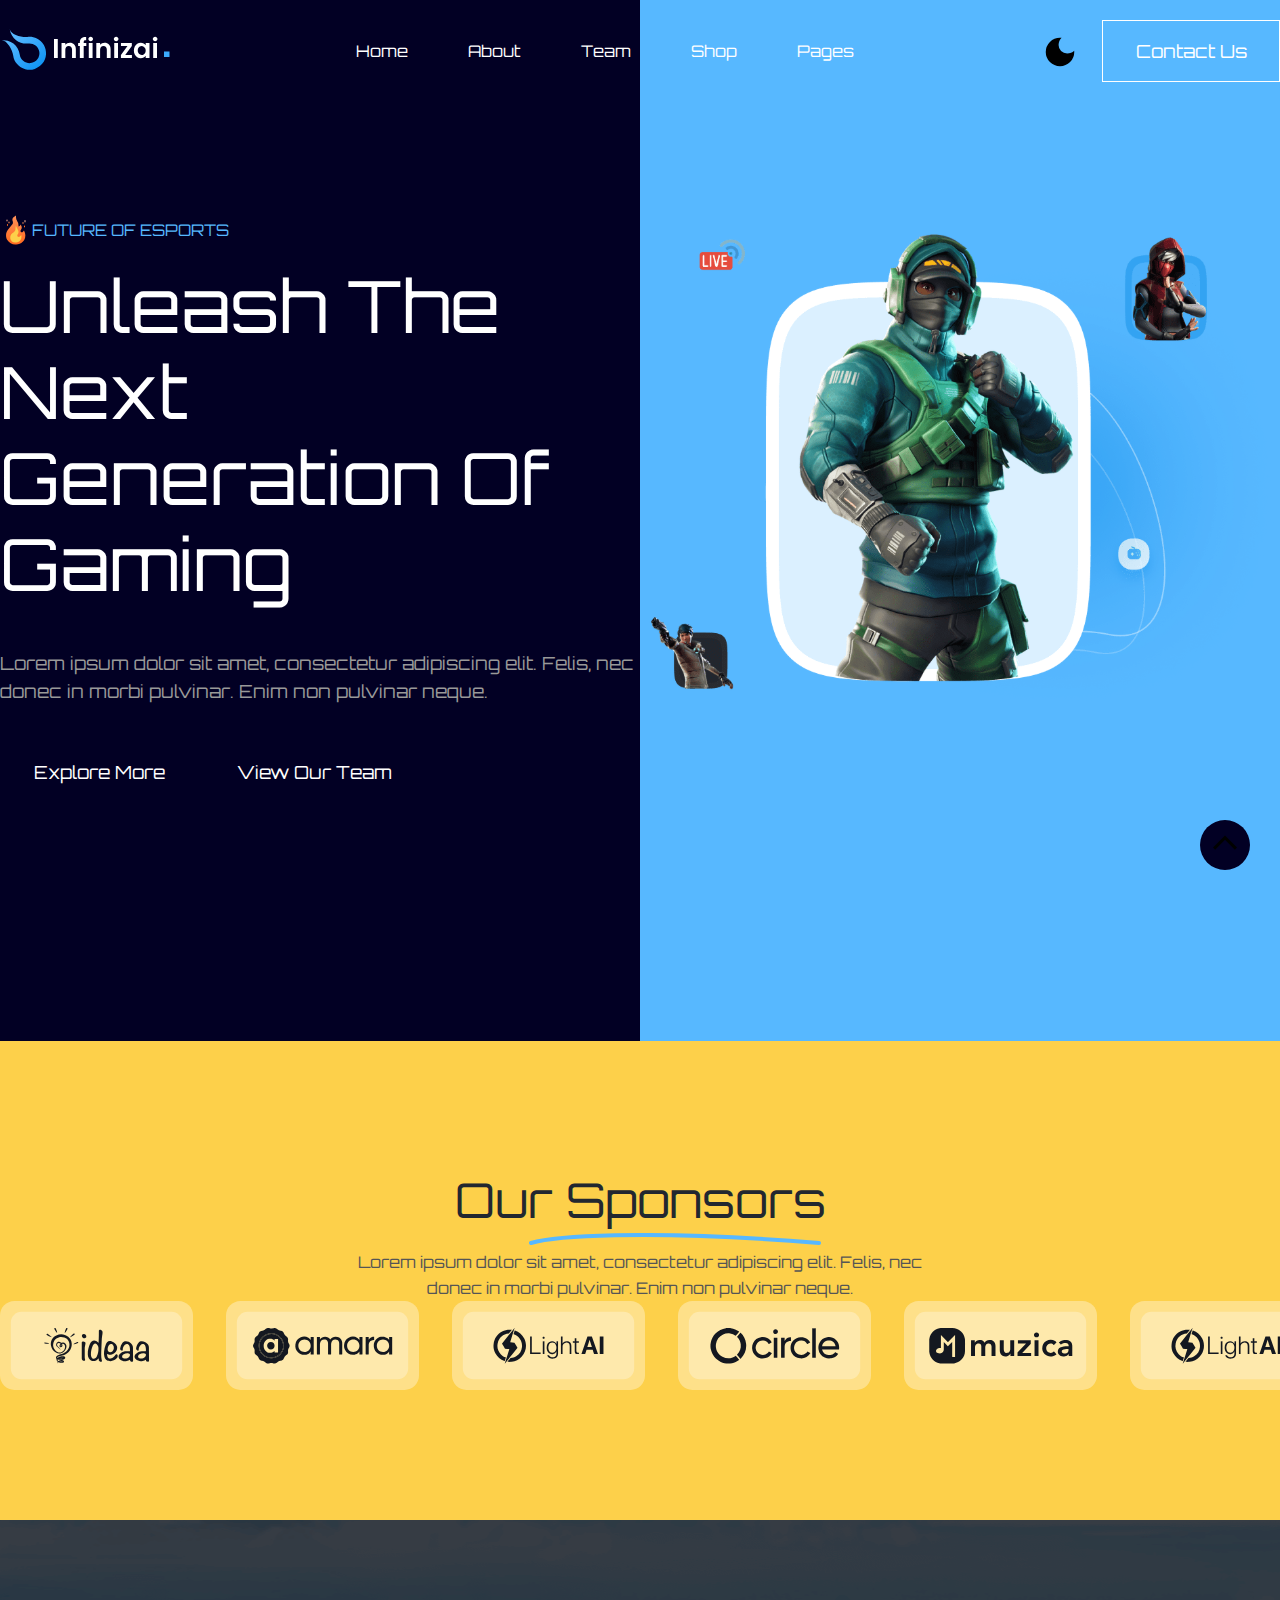
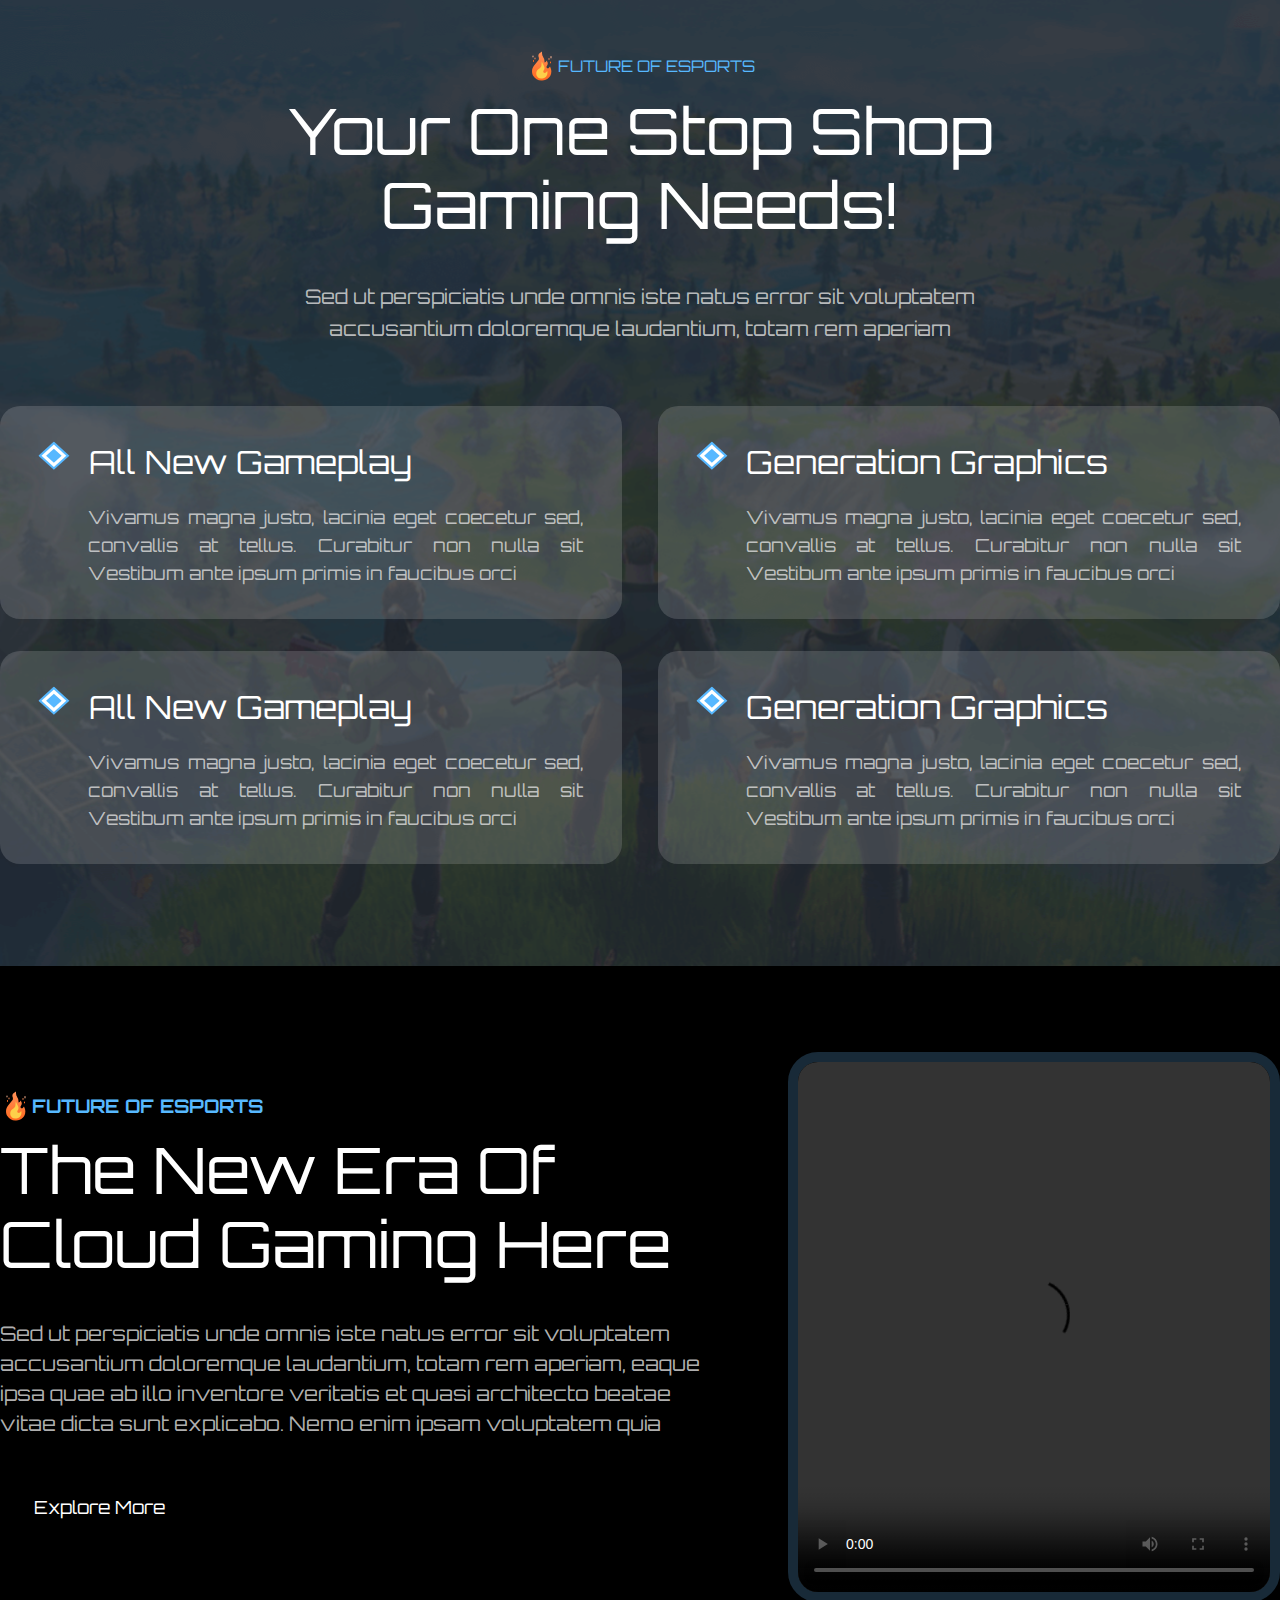
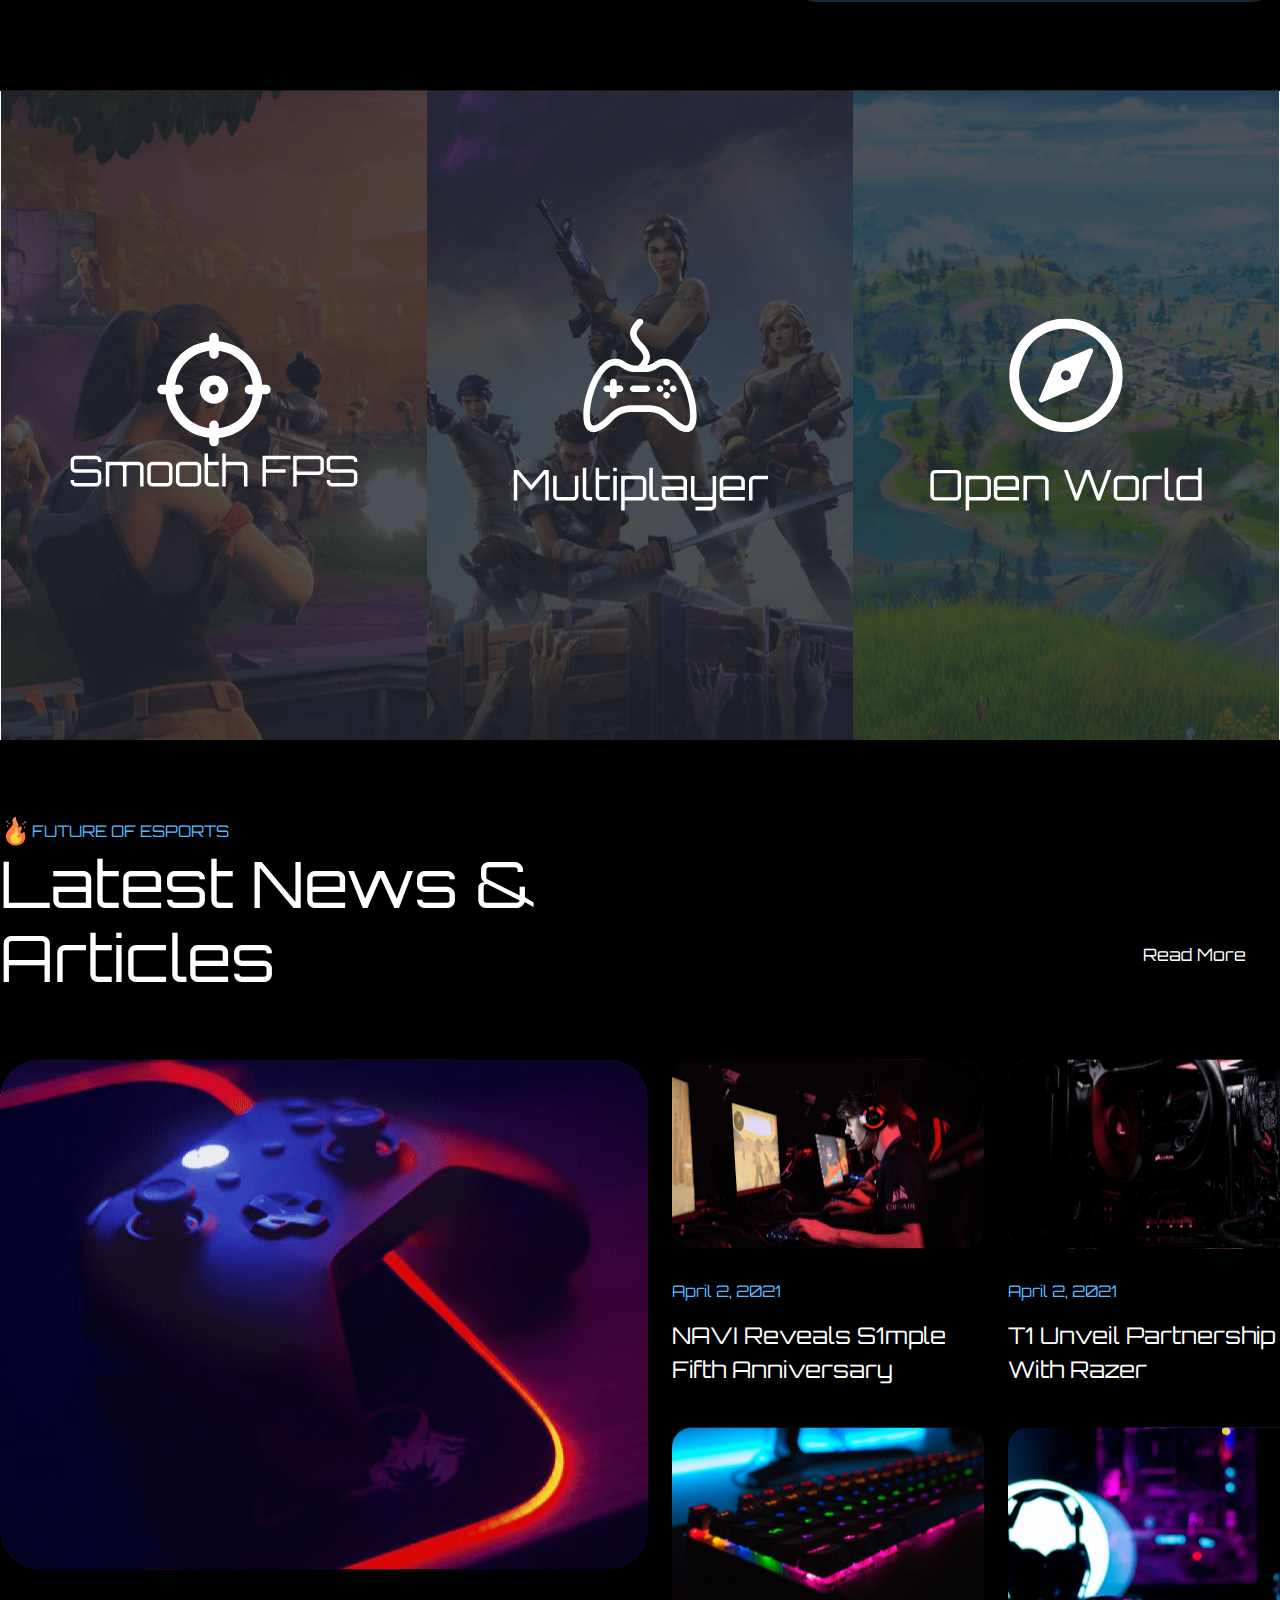
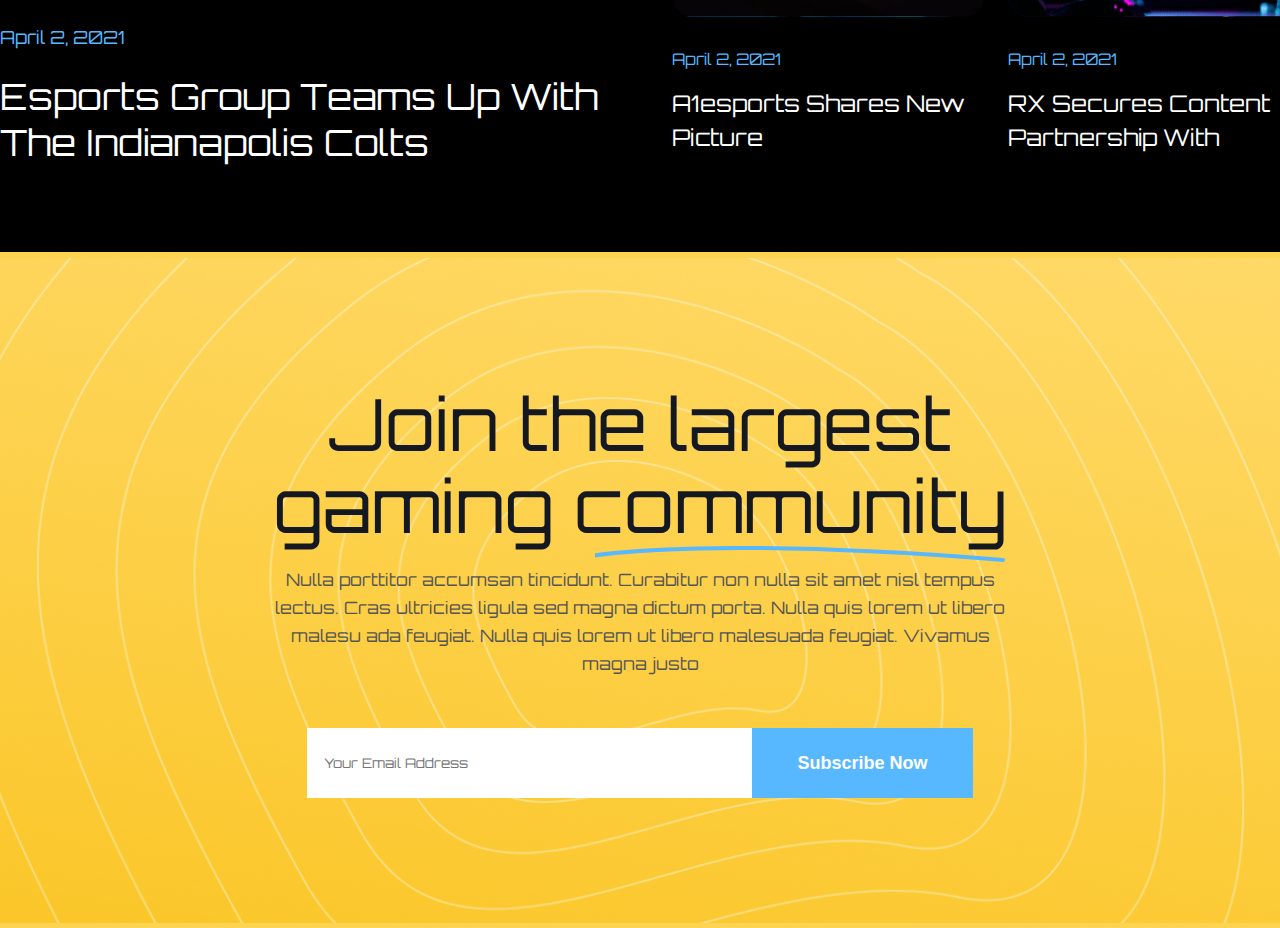
==== index.html @ 60e46f57 "first commit" ====
<!DOCTYPE html>
<html lang="en">
  <head>
    <meta charset="UTF-8" />
    <meta http-equiv="X-UA-Compatible" content="IE=edge" />
    <meta name="viewport" content="width=device-width, initial-scale=1.0" />
    <title>Infinizai</title>
    <link rel="stylesheet" href="style/general.css" />
    <link
      href="https://fonts.googleapis.com/css2?family=Orbitron:wght@400;500;600;700;800;900&display=swap"
      rel="stylesheet"
    />
    <link
      rel="shortcut icon"
      href="icon/logo_infinizai.svg"
      type="image/x-icon"
    />
  </head>
  <body>
    <header id="backround">
      <div class="container">
        <nav id="navbar">
          <div class="logo">
            <img src="icon/logo_title_infinizai.svg" alt="" />
          </div>
          <ul id="navbar-responsive">
            <li><a href="#">Home</a></li>
            <li><a href="#">About</a></li>
            <li><a href="#">Team</a></li>
            <li><a href="#">Shop</a></li>
            <li><a href="#">Pages</a></li>
          </ul>
          <div class="nav_btn">
            <button id="dark-light">
              <img src="icon/dark.svg" width="38px" height="38px" alt="" />
            </button>
            <button>Contact Us</button>
          </div>
        </nav>
      </div>
    </header>

    <main>
      <section id="backround">
        <div class="container">
          <div class="top">
            <div class="top-title">
              <div class="top_text">
                <img src="icon/top_fire.svg" alt="fire" />
                <h3>FUTURE OF eSPORTS</h3>
              </div>
              <h1>Unleash the Next Generation of Gaming</h1>
              <p>
                Lorem ipsum dolor sit amet, consectetur adipiscing elit. Felis,
                nec donec in morbi pulvinar. Enim non pulvinar neque.
              </p>
              <a href="#">Explore More</a>
              <a href="#">View our team</a>
            </div>
            <div class="top-img">
              <img src="image/top_gamer.svg" alt="gamer" />
            </div>
          </div>
        </div>
      </section>

      <section id="sponsor_backround">
        <div class="container">
          <div class="sponsor">
            <div class="sponsor_title">
              <h1>Our Sponsors</h1>
              <img src="icon/blue_line.svg" alt="line" />
              <p>
                Lorem ipsum dolor sit amet, consectetur adipiscing elit. Felis,
                nec donec in morbi pulvinar. Enim non pulvinar neque.
              </p>
            </div>
            <div class="sponsor_logo">
              <img src="image/sponsor_1.svg" alt="ideaa" />
              <img src="image/sponsor_2.svg" alt="amara" />
              <img src="image/sponsor_3.svg" alt="lightAi" />
              <img src="image/sponsor_4.svg" alt="circle" />
              <img src="image/sponsor_5.svg" alt="muzica" />
              <img src="image/sponsor_6.svg" alt="lightAi" />
            </div>
          </div>
        </div>
      </section>

      <section id="shop_backround">
        <div class="container">
          <div class="shop">
            <div class="shop-text">
              <div class="shop_title">
                <img src="icon/top_fire.svg" alt="fire" />
                <h3>FUTURE OF eSPORTS</h3>
              </div>
              <h1>Your one stop shop gaming needs!</h1>
              <p>
                Sed ut perspiciatis unde omnis iste natus error sit voluptatem
                accusantium doloremque laudantium, totam rem aperiam
              </p>
            </div>
            <div class="shop-contect">
              <div class="contect">
                <div class="contect_title">
                  <img src="icon/quadrilateral.svg" alt="" />
                  <p>All New Gameplay</p>
                </div>
                <p>
                  Vivamus magna justo, lacinia eget coecetur sed, convallis at
                  tellus. Curabitur non nulla sit Vestibum ante ipsum primis in
                  faucibus orci
                </p>
              </div>
              <div class="contect">
                <div class="contect_title">
                  <img src="icon/quadrilateral.svg" alt="" />
                  <p>Generation Graphics</p>
                </div>
                <p>
                  Vivamus magna justo, lacinia eget coecetur sed, convallis at
                  tellus. Curabitur non nulla sit Vestibum ante ipsum primis in
                  faucibus orci
                </p>
              </div>
            </div>
            <div class="shop-contect">
              <div class="contect">
                <div class="contect_title">
                  <img src="icon/quadrilateral.svg" alt="" />
                  <p>All New Gameplay</p>
                </div>
                <p>
                  Vivamus magna justo, lacinia eget coecetur sed, convallis at
                  tellus. Curabitur non nulla sit Vestibum ante ipsum primis in
                  faucibus orci
                </p>
              </div>
              <div class="contect">
                <div class="contect_title">
                  <img src="icon/quadrilateral.svg" alt="" />
                  <p>Generation Graphics</p>
                </div>
                <p>
                  Vivamus magna justo, lacinia eget coecetur sed, convallis at
                  tellus. Curabitur non nulla sit Vestibum ante ipsum primis in
                  faucibus orci
                </p>
              </div>
            </div>
          </div>
        </div>
      </section>

      <section id="future_backround">
        <div class="container">
          <div class="future">
            <div class="future_title">
              <div class="future_text">
                <img src="icon/top_fire.svg" alt="fire" />
                <h3>FUTURE OF eSPORTS</h3>
              </div>
              <h1>The new era of cloud gaming here</h1>
              <p>
                Sed ut perspiciatis unde omnis iste natus error sit voluptatem
                accusantium doloremque laudantium, totam rem aperiam, eaque ipsa
                quae ab illo inventore veritatis et quasi architecto beatae
                vitae dicta sunt explicabo. Nemo enim ipsam voluptatem quia
              </p>
              <a href="#">Explore More</a>
            </div>
            <div class="future_video">
              <video
                src="video/Counter Strike - Global Offensive Trailer.mp4"
                width="492px"
                height="550px"
                controls
              ></video>
            </div>
          </div>
        </div>
      </section>

      <section id="multikey">
        <div class="multikey_picture">
          <img src="image/multikey_1.svg" alt="" />
          <img src="image/multikey_2.svg" alt="" />
          <img src="image/multikey_3.svg" alt="" />
        </div>
      </section>

      <section id="news_backround">
        <div class="container">
          <div class="news">
            <div class="news_title">
              <div class="news_text">
                <img src="icon/top_fire.svg" alt="fire" />
                <h3>FUTURE OF eSPORTS</h3>
              </div>
              <h1>Latest News & Articles</h1>
            </div>
            <div class="news_btn">
              <a href="#">Read More</a>
            </div>
          </div>
          <div class="group">
            <div class="group_left">
              <img src="image/group_left.svg" alt="" />
              <h3>April 2, 2021</h3>
              <p>Esports Group teams up with the Indianapolis Colts</p>
            </div>
            <div class="group_right">
              <img src="image/group_right_1.svg" alt="" />
              <h3>April 2, 2021</h3>
              <p>NAVI reveals s1mple fifth anniversary</p>
              <img src="image/group_right_3.svg" alt="" />
              <h3>April 2, 2021</h3>
              <p>A1esports Shares new picture</p>
            </div>
            <div class="group_right">
              <img src="image/group_right_2.svg" alt="" />
              <h3>April 2, 2021</h3>
              <p>T1 unveil partnership with Razer</p>
              <img src="image/group_right_4.svg" alt="" />
              <h3>April 2, 2021</h3>
              <p>RX secures content partnership with</p>
            </div>
          </div>
        </div>
      </section>
    </main>

    <footer id="footer_backround">
      <div class="container">
        <div class="bag">
          <div class="bag_title">
            <h1>Join the largest gaming community</h1>
            <img src="icon/footer_icon.svg" alt="" />
            <p>
              Nulla porttitor accumsan tincidunt. Curabitur non nulla sit amet
              nisl tempus lectus. Cras ultricies ligula sed magna dictum porta.
              Nulla quis lorem ut libero malesu ada feugiat. Nulla quis lorem ut
              libero malesuada feugiat. Vivamus magna justo
            </p>
            <form action="#">
              <input
                placeholder=" Your Email Address"
                type="email"
                name=""
                id=""
              />
              <button>Subscribe Now</button>
            </form>
          </div>
        </div>
      </div>
    </footer>

    <div id="back">
      <a href="#">
        <img src="icon/back.svg" alt="" />
      </a>
    </div>
    <script src="js/main.js"></script>
  </body>
</html>
<!--  -->
---- style/general.css ----
@import url(../import_css/first_nav.css);
@import url(../import_css/top.css);
@import url(../import_css/sponsor.css);
@import url(../import_css/shop.css);
@import url(../import_css/future.css);
@import url(../import_css/multikey.css);
@import url(../import_css/news.css);
@import url(../import_css/footer.css);
@import url(../import_css/dark-light-theme.css);
* {
  margin: 0;
  padding: 0;
  box-sizing: border-box;
}

html {
  scroll-behavior: smooth;
}

button {
  cursor: pointer;
}

#backround {
  background: linear-gradient(
    to right,
    rgba(2, 0, 36, 1) 0 50%,
    #57b8ff 50% 100%
  );
}

.container {
  max-width: 1320px;
  margin: 0 auto;
  font-family: "Orbitron", sans-serif;
}

#back {
  display: flex;
  justify-content: center;
  align-items: center;
  position: fixed;
  right: 30px;
  bottom: 30px;
  width: 50px;
  height: 50px;
  background-color: rgb(2, 0, 36);
  border-radius: 50%;
  transition: 1s;
}
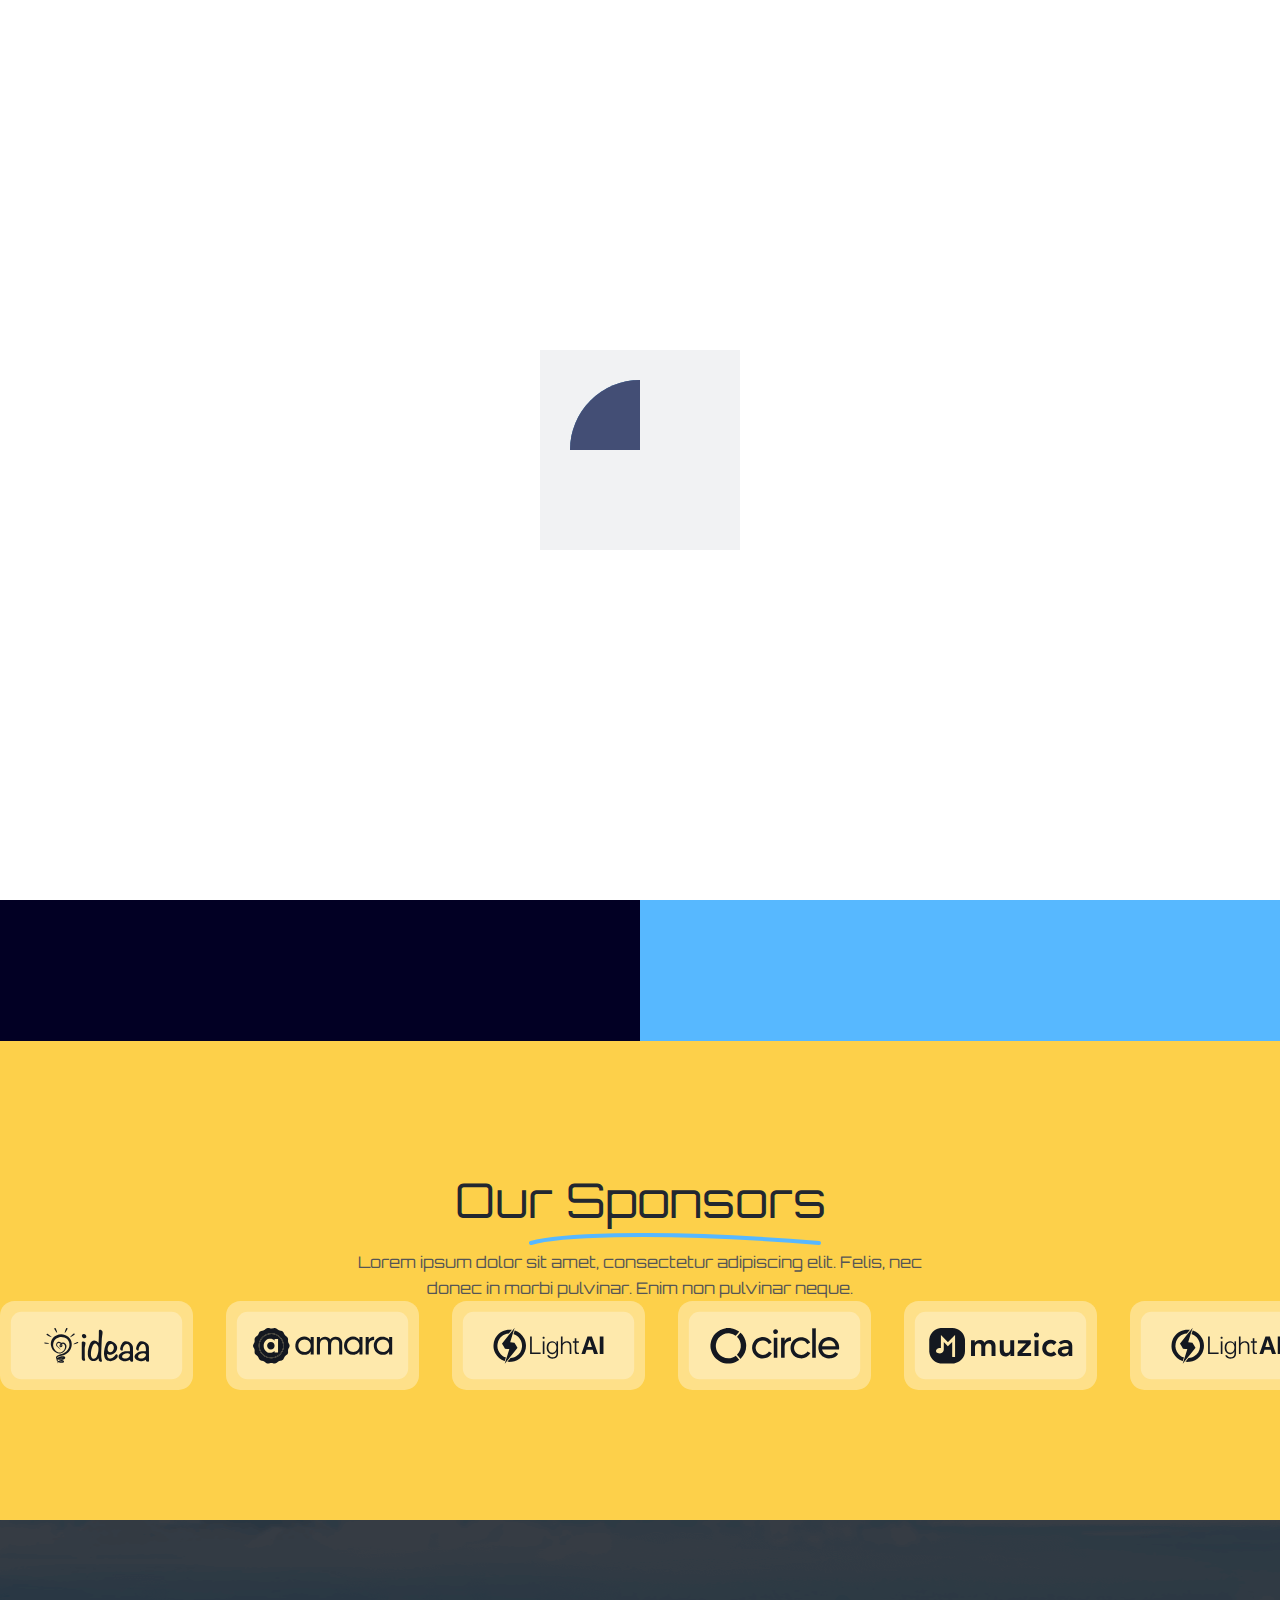
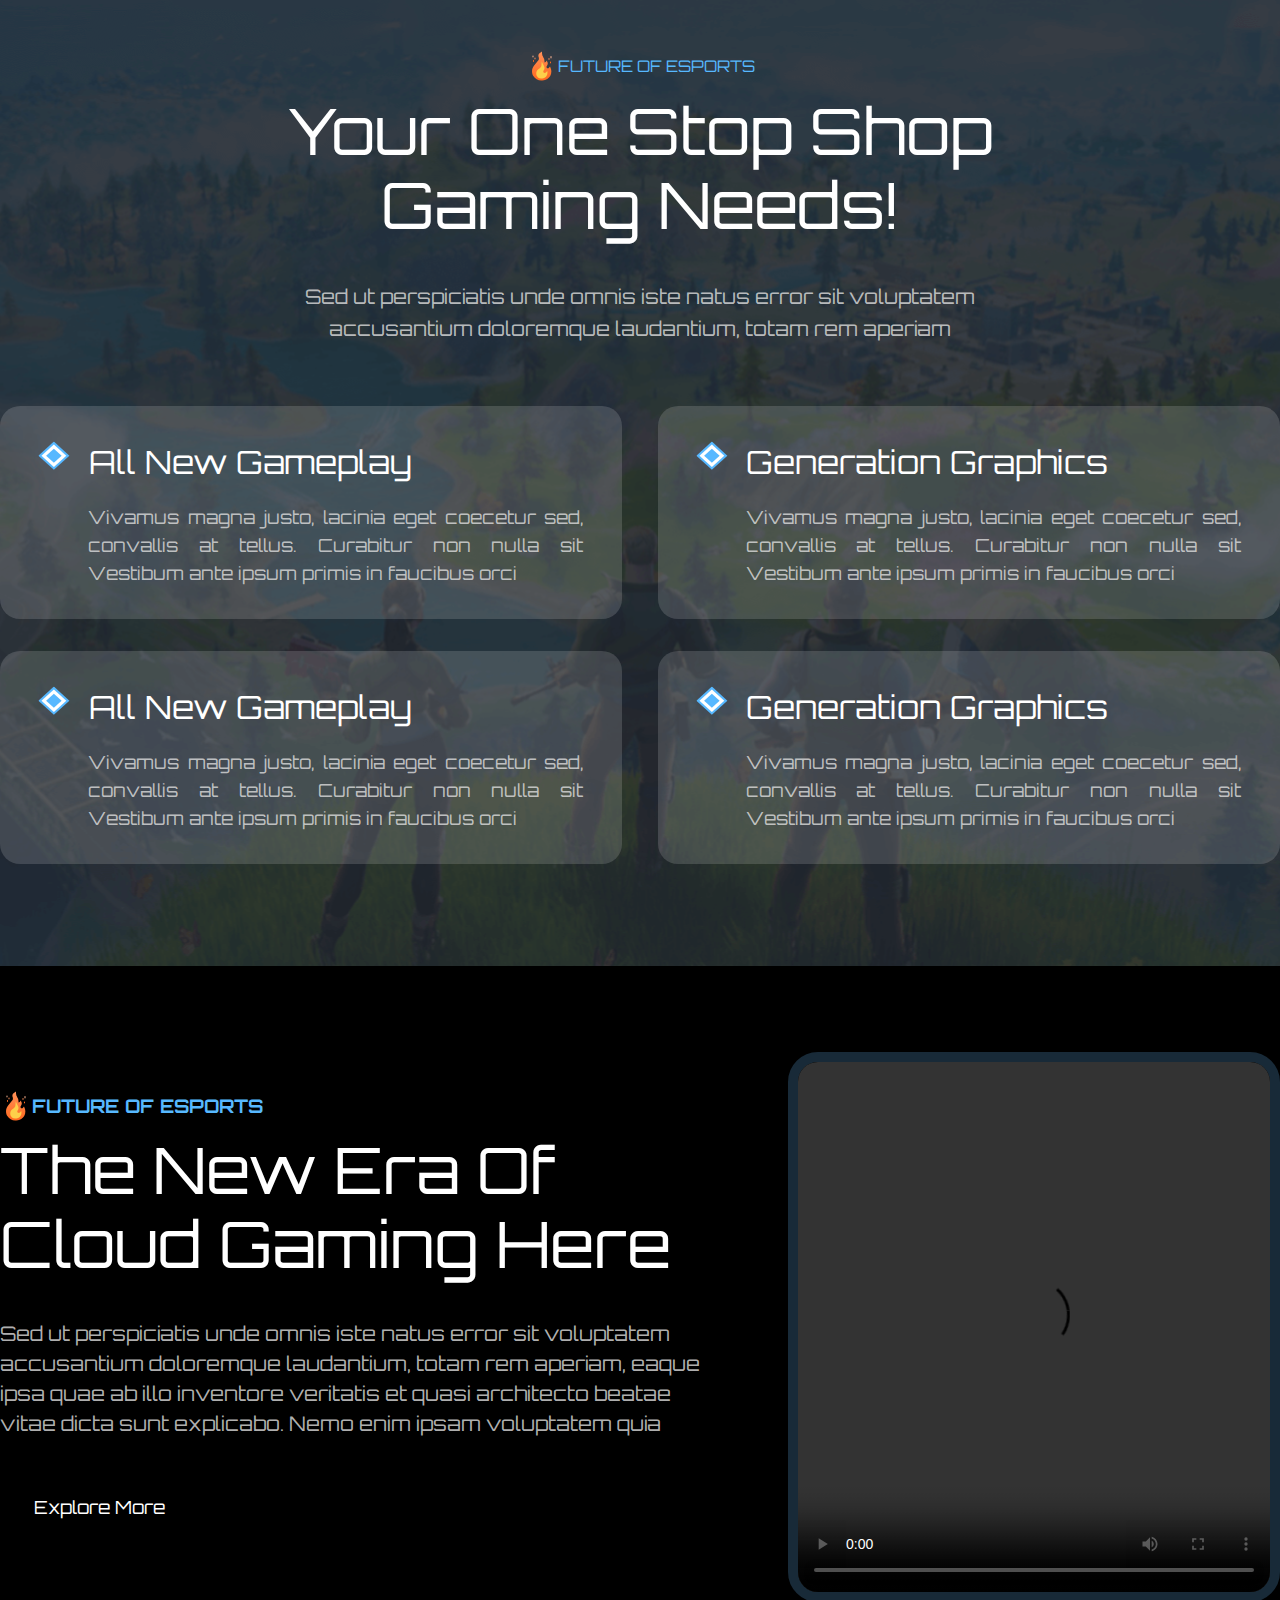
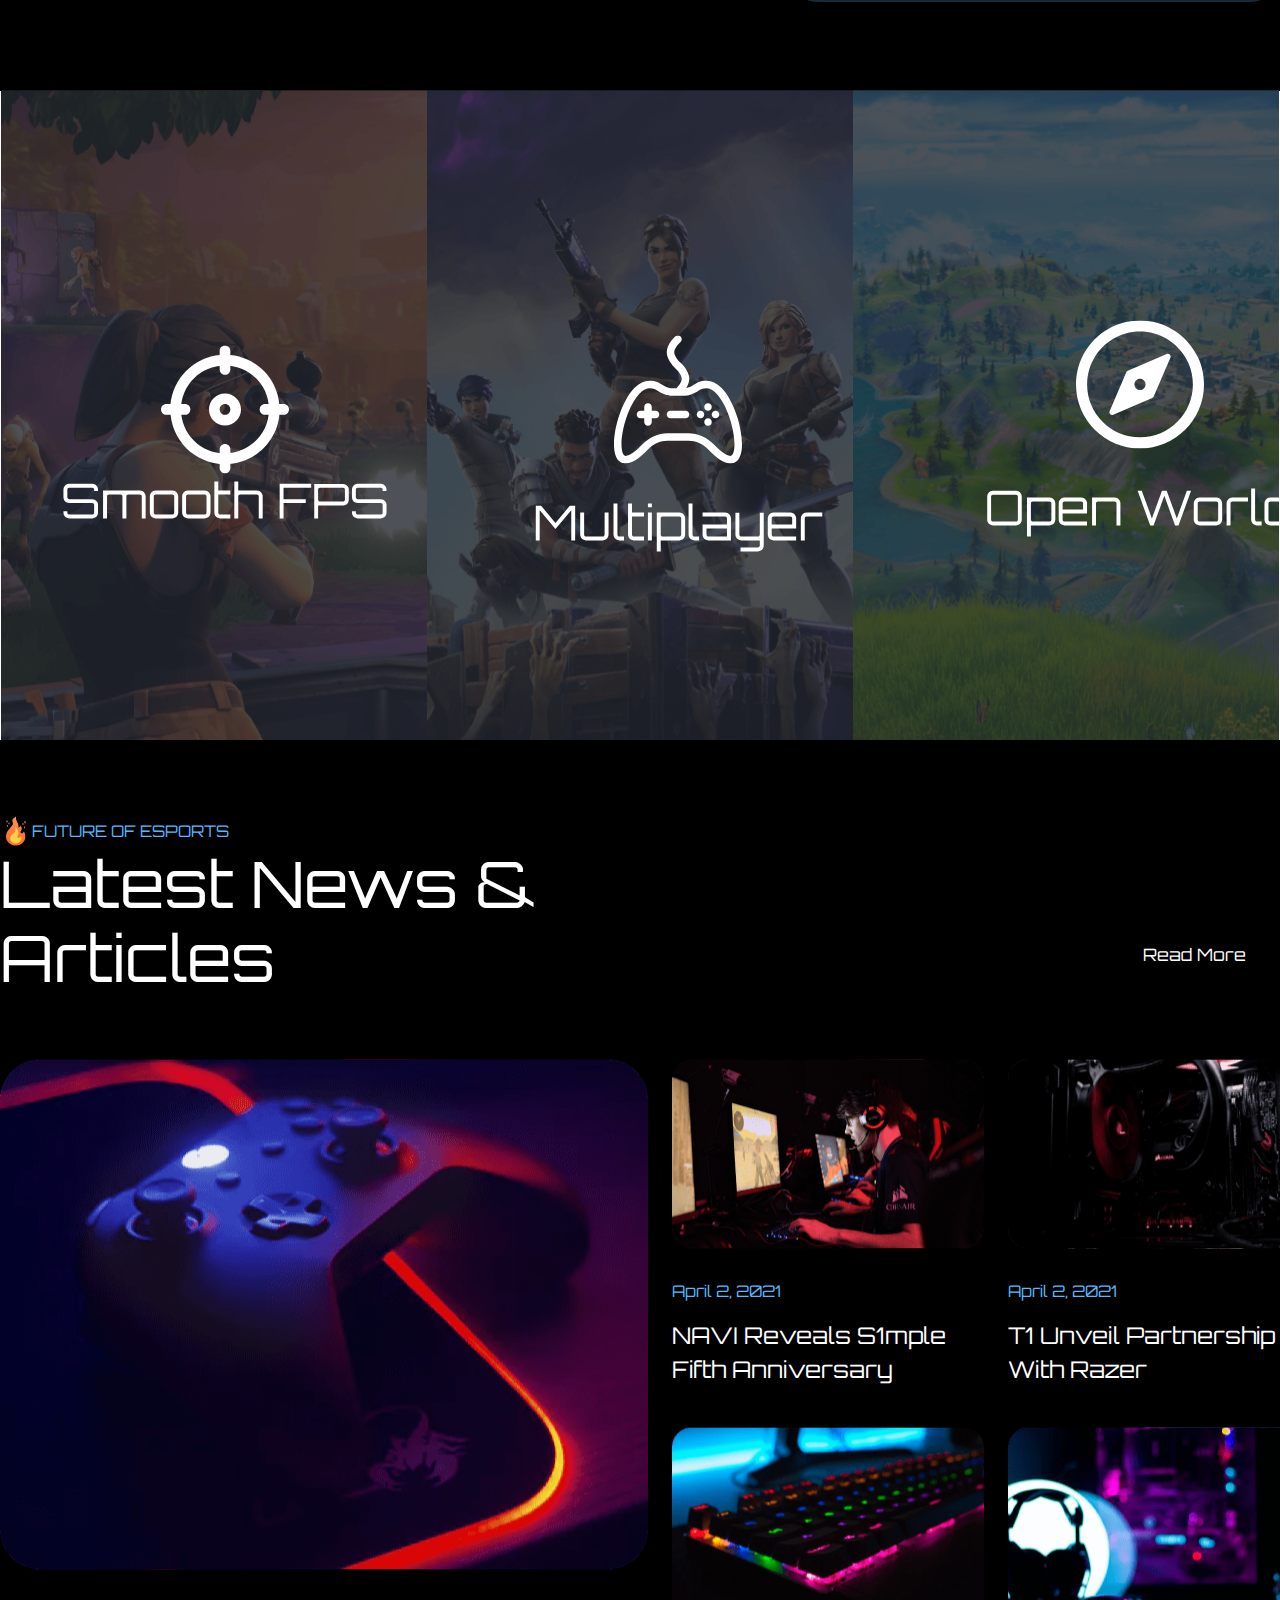
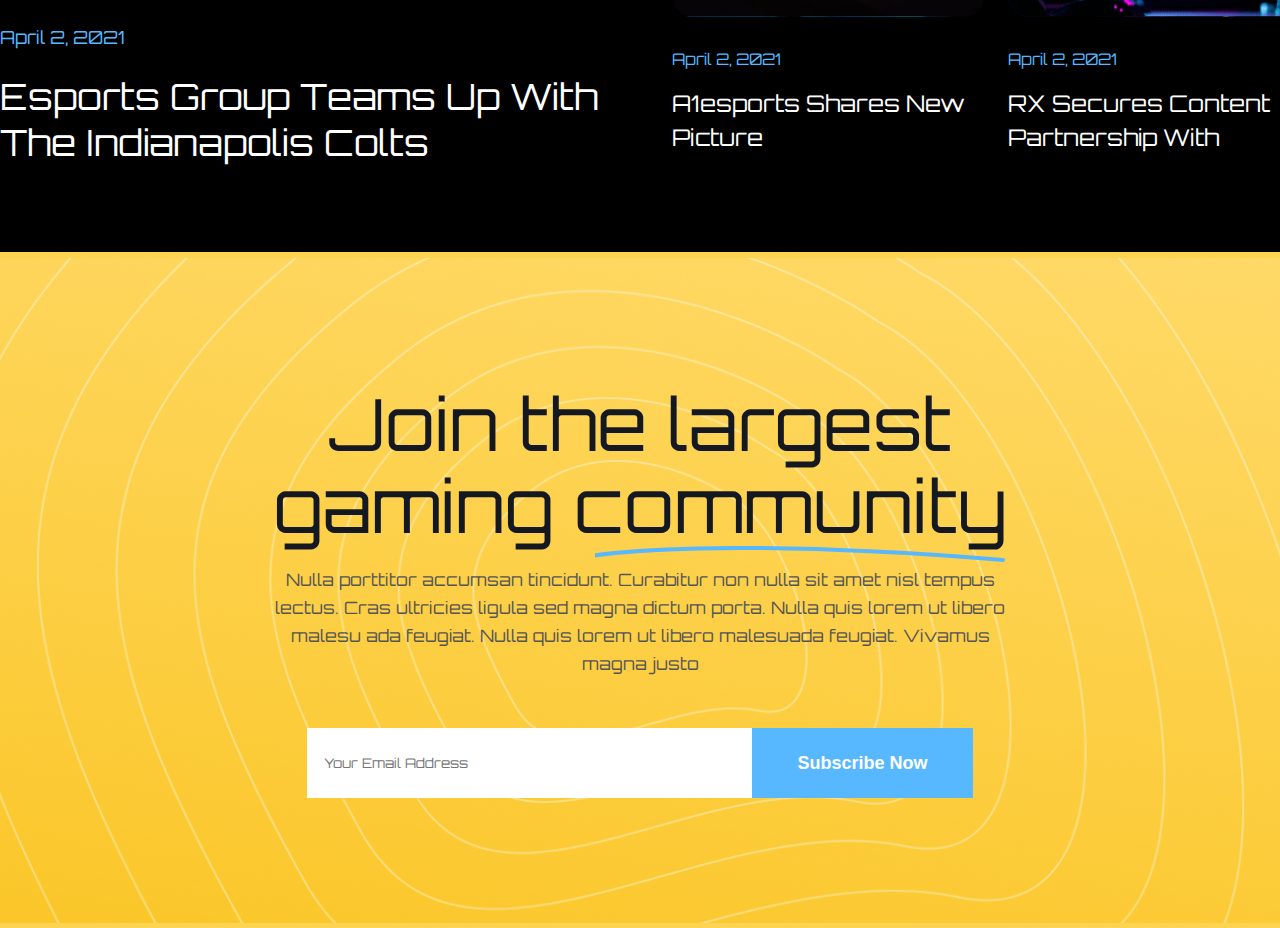
==== commit 87919263: "first commit" ====
--- a/index.html
+++ b/index.html
@@ -1,5 +1,6 @@
 <!DOCTYPE html>
 <html lang="en">
+
   <head>
     <meta charset="UTF-8" />
     <meta http-equiv="X-UA-Compatible" content="IE=edge" />
@@ -8,14 +9,33 @@
     <link rel="stylesheet" href="style/general.css" />
     <link
       href="https://fonts.googleapis.com/css2?family=Orbitron:wght@400;500;600;700;800;900&display=swap"
-      rel="stylesheet"
-    />
-    <link
-      rel="shortcut icon"
-      href="icon/logo_infinizai.svg"
-      type="image/x-icon"
-    />
+      rel="stylesheet" />
+    <link rel="shortcut icon" href="icon/logo_infinizai.svg" type="image/x-icon"
+      />
   </head>
+
+  <div id="loading">
+    <div class="loadingio-spinner-wedges-gyh6r9qyyou">
+      <div class="ldio-xz9adg22t4">
+        <div>
+          <div>
+            <div></div>
+          </div>
+          <div>
+            <div></div>
+          </div>
+          <div>
+            <div></div>
+          </div>
+          <div>
+            <div></div>
+          </div>
+        </div>
+      </div>
+    </div>
+
+  </div>
+
   <body>
     <header id="backround">
       <div class="container">
@@ -171,12 +191,9 @@
               <a href="#">Explore More</a>
             </div>
             <div class="future_video">
-              <video
-                src="video/Counter Strike - Global Offensive Trailer.mp4"
-                width="492px"
-                height="550px"
-                controls
-              ></video>
+              <video src="video/Counter Strike - Global Offensive Trailer.mp4"
+                width="492px" height="550px"
+                controls></video>
             </div>
           </div>
         </div>
@@ -184,85 +201,93 @@
 
       <section id="multikey">
         <div class="multikey_picture">
-          <img src="image/multikey_1.svg" alt="" />
-          <img src="image/multikey_2.svg" alt="" />
-          <img src="image/multikey_3.svg" alt="" />
-        </div>
-      </section>
-
-      <section id="news_backround">
-        <div class="container">
-          <div class="news">
-            <div class="news_title">
-              <div class="news_text">
-                <img src="icon/top_fire.svg" alt="fire" />
-                <h3>FUTURE OF eSPORTS</h3>
-              </div>
-              <h1>Latest News & Articles</h1>
-            </div>
-            <div class="news_btn">
-              <a href="#">Read More</a>
-            </div>
-          </div>
-          <div class="group">
-            <div class="group_left">
-              <img src="image/group_left.svg" alt="" />
-              <h3>April 2, 2021</h3>
-              <p>Esports Group teams up with the Indianapolis Colts</p>
-            </div>
-            <div class="group_right">
-              <img src="image/group_right_1.svg" alt="" />
-              <h3>April 2, 2021</h3>
-              <p>NAVI reveals s1mple fifth anniversary</p>
-              <img src="image/group_right_3.svg" alt="" />
-              <h3>April 2, 2021</h3>
-              <p>A1esports Shares new picture</p>
-            </div>
-            <div class="group_right">
-              <img src="image/group_right_2.svg" alt="" />
-              <h3>April 2, 2021</h3>
-              <p>T1 unveil partnership with Razer</p>
-              <img src="image/group_right_4.svg" alt="" />
-              <h3>April 2, 2021</h3>
-              <p>RX secures content partnership with</p>
-            </div>
-          </div>
-        </div>
-      </section>
-    </main>
-
-    <footer id="footer_backround">
-      <div class="container">
-        <div class="bag">
-          <div class="bag_title">
-            <h1>Join the largest gaming community</h1>
-            <img src="icon/footer_icon.svg" alt="" />
-            <p>
-              Nulla porttitor accumsan tincidunt. Curabitur non nulla sit amet
-              nisl tempus lectus. Cras ultricies ligula sed magna dictum porta.
-              Nulla quis lorem ut libero malesu ada feugiat. Nulla quis lorem ut
-              libero malesuada feugiat. Vivamus magna justo
-            </p>
-            <form action="#">
-              <input
-                placeholder=" Your Email Address"
-                type="email"
-                name=""
-                id=""
-              />
-              <button>Subscribe Now</button>
-            </form>
-          </div>
-        </div>
-      </div>
-    </footer>
-
-    <div id="back">
-      <a href="#">
-        <img src="icon/back.svg" alt="" />
-      </a>
-    </div>
-    <script src="js/main.js"></script>
-  </body>
-</html>
-<!--  -->
+          <img class="first" src="image/multikey_1.svg" alt="" />
+          <img class="second" src="image/multikey_2.svg" alt="" />
+          <img class="third" src="image/multikey_3.svg" alt="" />
+        </div>
+        <div class="multikey_title">
+          <img class="first_title" src="image/multikey_title_1.svg" alt="">
+          <img class="second_title" src="image/multikey_title_2.svg" alt="">
+          <img class="third_title" src="image/multikey_title_3.svg" alt="">
+        </div>
+
+        <section id="news_backround">
+          <div class="container">
+            <div class="news">
+              <div class="news_title">
+                <div class="news_text">
+                  <img src="icon/top_fire.svg" alt="fire" />
+                  <h3>FUTURE OF eSPORTS</h3>
+                </div>
+                <h1>Latest News & Articles</h1>
+              </div>
+              <div class="news_btn">
+                <a href="#">Read More</a>
+              </div>
+            </div>
+            <div class="group">
+              <div class="group_left">
+                <img src="image/group_left.svg" alt="" />
+                <h3>April 2, 2021</h3>
+                <p>Esports Group teams up with the Indianapolis Colts</p>
+              </div>
+              <div class="group_right">
+                <img src="image/group_right_1.svg" alt="" />
+                <h3>April 2, 2021</h3>
+                <p>NAVI reveals s1mple fifth anniversary</p>
+                <img src="image/group_right_3.svg" alt="" />
+                <h3>April 2, 2021</h3>
+                <p>A1esports Shares new picture</p>
+              </div>
+              <div class="group_right">
+                <img src="image/group_right_2.svg" alt="" />
+                <h3>April 2, 2021</h3>
+                <p>T1 unveil partnership with Razer</p>
+                <img src="image/group_right_4.svg" alt="" />
+                <h3>April 2, 2021</h3>
+                <p>RX secures content partnership with</p>
+              </div>
+            </div>
+          </div>
+        </section>
+      </main>
+
+      <footer id="footer_backround">
+        <div class="container">
+          <div class="bag">
+            <div class="bag_title">
+              <h1>Join the largest gaming community</h1>
+              <img src="icon/footer_icon.svg" alt="" />
+              <p>
+                Nulla porttitor accumsan tincidunt. Curabitur non nulla sit amet
+                nisl tempus lectus. Cras ultricies ligula sed magna dictum
+                porta.
+                Nulla quis lorem ut libero malesu ada feugiat. Nulla quis lorem
+                ut
+                libero malesuada feugiat. Vivamus magna justo
+              </p>
+              <form action="#">
+                <input placeholder=" Your Email Address" type="email" name=""
+                  id="" />
+                <button>Subscribe Now</button>
+              </form>
+            </div>
+          </div>
+        </div>
+      </footer>
+
+      <div id="back">
+        <a href="#">
+          <img src="icon/back.svg" alt="" />
+        </a>
+      </div>
+
+      <div id="language">
+        <a href="uz.html">
+          <img src="icon/language.svg" width="30px" alt="" />
+        </a>
+      </div>
+      <script src="js/main.js"></script>
+    </body>
+
+  </html>--- a/style/general.css
+++ b/style/general.css
@@ -7,6 +7,7 @@
 @import url(../import_css/news.css);
 @import url(../import_css/footer.css);
 @import url(../import_css/dark-light-theme.css);
+
 * {
   margin: 0;
   padding: 0;
@@ -22,11 +23,9 @@
 }
 
 #backround {
-  background: linear-gradient(
-    to right,
-    rgba(2, 0, 36, 1) 0 50%,
-    #57b8ff 50% 100%
-  );
+  background: linear-gradient(to right,
+      rgba(2, 0, 36, 1) 0 50%,
+      #57b8ff 50% 100%);
 }
 
 .container {
@@ -44,7 +43,124 @@
   bottom: 30px;
   width: 50px;
   height: 50px;
-  background-color: rgb(2, 0, 36);
+  background-color: white;
   border-radius: 50%;
   transition: 1s;
 }
+
+#language {
+  display: flex;
+  justify-content: center;
+  align-items: center;
+  position: fixed;
+  right: 30px;
+  bottom: 100px;
+  width: 50px;
+  height: 50px;
+  background-color: white;
+  border-radius: 50%;
+  transition: 1s;
+}
+
+#loading {
+  position: fixed;
+  background-color: white;
+  top: 0;
+  bottom: 0;
+  left: 0;
+  right: 0;
+  display: flex;
+  align-items: center;
+  justify-content: center;
+  z-index: 100;
+  transition: 0.5s;
+}
+
+.loading-none {
+  opacity: 0;
+  z-index: -1;
+}
+
+@keyframes ldio-xz9adg22t4 {
+  0% {
+    transform: rotate(0deg)
+  }
+
+  100% {
+    transform: rotate(360deg)
+  }
+}
+
+.ldio-xz9adg22t4>div>div {
+  transform-origin: 100px 100px;
+  animation: ldio-xz9adg22t4 3.0303030303030303s linear infinite;
+  opacity: 0.8
+}
+
+.ldio-xz9adg22t4>div>div>div {
+  position: absolute;
+  left: 30px;
+  top: 30px;
+  width: 70px;
+  height: 70px;
+  border-radius: 70px 0 0 0;
+  transform-origin: 100px 100px
+}
+
+.ldio-xz9adg22t4>div div:nth-child(1) {
+  animation-duration: 0.7575757575757576s
+}
+
+.ldio-xz9adg22t4>div div:nth-child(1)>div {
+  background: #93dbe9;
+  transform: rotate(0deg);
+}
+
+.ldio-xz9adg22t4>div div:nth-child(2) {
+  animation-duration: 1.0101010101010102s
+}
+
+.ldio-xz9adg22t4>div div:nth-child(2)>div {
+  background: #689cc5;
+  transform: rotate(0deg);
+}
+
+.ldio-xz9adg22t4>div div:nth-child(3) {
+  animation-duration: 1.5151515151515151s
+}
+
+.ldio-xz9adg22t4>div div:nth-child(3)>div {
+  background: #5e6fa3;
+  transform: rotate(0deg);
+}
+
+.ldio-xz9adg22t4>div div:nth-child(4) {
+  animation-duration: 3.0303030303030303s
+}
+
+.ldio-xz9adg22t4>div div:nth-child(4)>div {
+  background: #3b4368;
+  transform: rotate(0deg);
+}
+
+.loadingio-spinner-wedges-gyh6r9qyyou {
+  width: 200px;
+  height: 200px;
+  display: inline-block;
+  overflow: hidden;
+  background: #f1f2f3;
+}
+
+.ldio-xz9adg22t4 {
+  width: 100%;
+  height: 100%;
+  position: relative;
+  transform: translateZ(0) scale(1);
+  backface-visibility: hidden;
+  transform-origin: 0 0;
+  /* see note above */
+}
+
+.ldio-xz9adg22t4 div {
+  box-sizing: content-box;
+}